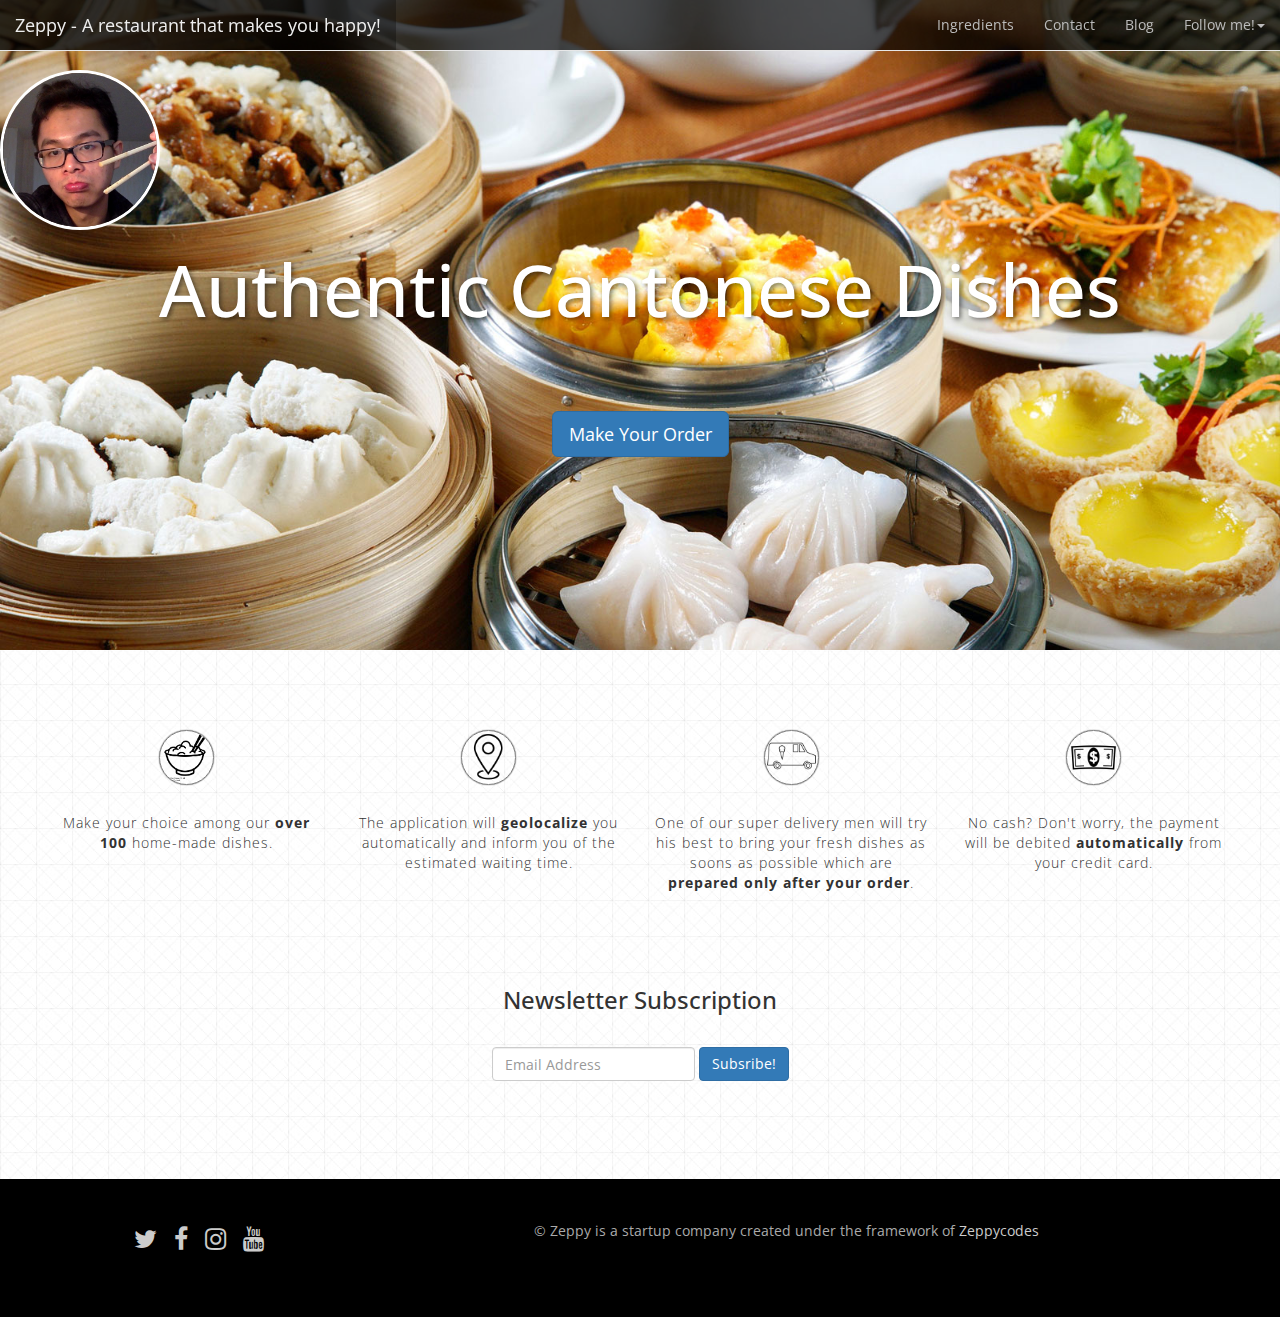
==== index.html @ 55cef6d9 "Brand" ====
<!DOCTYPE html>
<html>
  <head>
    <meta charset="utf-8">
    <meta http-equiv="X-UA-Compatible" content="IE=edge">
    <meta name="viewport" content="width=device-width, initial-scale=1">

    <title>Eat healthy with Zep!</title>

    <link rel="stylesheet" href="https://maxcdn.bootstrapcdn.com/bootstrap/3.2.0/css/bootstrap.min.css">
    <link rel="stylesheet" href="https://maxcdn.bootstrapcdn.com/font-awesome/4.1.0/css/font-awesome.min.css">
    <link rel="stylesheet" type="text/css" href="css/style.css">
    <link href='http://fonts.googleapis.com/css?family=Arvo:700' rel='stylesheet' type='text/css'>
    <link href='http://fonts.googleapis.com/css?family=Open+Sans:400,700' rel='stylesheet' type='text/css'>

    <!-- HTML5 Shim and Respond.js IE8 support of HTML5 elements and media queries -->
    <!-- Leave those next 4 lines if you care about users using IE8 -->
    <!--[if lt IE 9]>
      <script src="https://oss.maxcdn.com/html5shiv/3.7.2/html5shiv.min.js"></script>
      <script src="https://oss.maxcdn.com/respond/1.4.2/respond.min.js"></script>
    <![endif]-->
  </head>
  <body>

    <nav class="navbar navbar-default navbar-transparent navbar-fixed-top" role="navigation">
    <div class="container-fluid">
    <!-- Brand and toggle get grouped for better mobile display -->
    <div class="navbar-header">
      <button type="button" class="navbar-toggle collapsed" data-toggle="collapse" data-target="#bs-example-navbar-collapse-1" aria-expanded="false">
        <span class="sr-only">Toggle navigation</span>
        <span class="icon-bar"></span>
        <span class="icon-bar"></span>
        <span class="icon-bar"></span>
      </button>
      <a class="navbar-brand" href="index.html" class="pull-top">Zeppy - A restaurant that makes you happy!</a>
    </div>

    <!-- Collect the nav links, forms, and other content for toggling -->
    <div class="collapse navbar-collapse" id="bs-example-navbar-collapse-1">
      
      <ul class="nav navbar-nav navbar-right">
        <li><a href="#">Ingredients</a></li>
        <li><a href="#">Contact</a></li>
        <li><a href="#">Blog</a></li>
        <li class="dropdown">
          <a href="#" class="dropdown-toggle" data-toggle="dropdown" role="button" aria-haspopup="true" aria-expanded="false">Follow me!<span class="caret"></span></a>
          <ul class="dropdown-menu">
            <li><a href="https://twitter.com/zeppy"><i class="fa fa-twitter-square"></i>  Twitter</a></li>
            <li><a href="https://facebook.com/zeppy"><i class="fa fa-facebook-square"></i>  Facebook</a></li>
            <li><a href="https://instagram.com/zeppy"><i class="fa fa-instagram"></i>  Instagram</a></li>
            <li><a href="https://youtube.com/zeppy"><i class="fa fa-youtube-square"></i>  Youtube</a></li>

          </ul>
        </li>
      </ul>
    </div><!-- /.navbar-collapse -->
    </div><!-- /.container-fluid -->
    </nav>        

                <div id="wrapper">
                  <div id="patron">
                    <img src="images/profil.jpg">
                  </div>
                  <h2>Authentic Cantonese Dishes</h2>
                  <button type="button" class="btn btn-primary btn-lg">Make Your Order</button>
                </div>

              <div id="teaser" class="row">
                <div class="col-sm-6 col-md-3 feature"> 
                  <img src="images/icon_57707/icon_57707.png" width="55">  
                  <p>
                    Make your choice among our <strong>over 100</strong> home-made dishes.
                  </p>
                  </div>
                  <div class="col-sm-6 col-md-3 feature">
                  <img src="images/icon_29388/icon_29388.png" width="55">
                  <p>
                    The application will <strong>geolocalize</strong> you automatically and inform you of the estimated waiting time.
                  </p>
                  </div>
                  <div class="col-sm-6 col-md-3 feature">
                  <img src="images/icon_24755/icon_24755.png" width="55">
                  <p>
                    One of our super delivery men will try his best to bring your fresh dishes as soons as possible which are <strong>prepared only after your order</strong>.
                  </p>
                  </div>
                  <div class="col-sm-6 col-md-3 feature">
                  <img src="images/icon_17805/icon_17805.png" width="55">
                  <p>
                    No cash? Don't worry, the payment will be debited <strong>automatically</strong> from your credit card.
                  </p>
                  </div>
            </div>
            </div>

            <div id="newsletter" class="container">
              <div class="row">
                <div class="col-xs-12 text-center">
                  <h3>Newsletter Subscription</h3>
                    <form class="form-inline">
                      <div class="form-group">
                      <input type="email" class="form-control" id="exampleInputEmail2" placeholder="Email Address">
                      <button type="submit" class="btn btn-primary">Subsribe!</button>
                      </div>
                    </form>
                </div>
              </div>
            </div>


            <div id="footer">
              <div class="container">
                <div class="row">
                  <div class="col-lg-3">
                  <ul class="list-inline social text-center">
                    <li>
                      <a href="https://twitter.com/zeppy"><i class="fa fa-twitter"></i></a>
                    </li>
                    <li>
                      <a href="https://facebook.com/zeppy"><i class="fa fa-facebook"></i></a>
                    </li>
                    <li>
                      <a href="https://instagram.com/zeppy"><i class="fa fa-instagram"></i></a>
                    </li>
                    <li>
                      <a href="https://youtube.com/zeppy"><i class="fa fa-youtube"></i></a>
                    </li>
                  </ul>
                  </div>
                  <div class="col-lg-9">
                    <div class="text-center">
                      © Zeppy is a startup company created under the framework of <a href="http://www.zeppycodes.fr">Zeppycodes</a>
                    </div>
                  </div>
                </div>
              </div>
            

    <!-- Including Bootstrap JS (with its jQuery dependency) so that dynamic components work -->
    <script src="https://ajax.googleapis.com/ajax/libs/jquery/1.11.1/jquery.min.js"></script>
    <script src="https://maxcdn.bootstrapcdn.com/bootstrap/3.2.0/js/bootstrap.min.js"></script>
    <script>
    (function(i,s,o,g,r,a,m){i['GoogleAnalyticsObject']=r;i[r]=i[r]||function(){
    (i[r].q=i[r].q||[]).push(arguments)},i[r].l=1*new Date();a=s.createElement(o),
    m=s.getElementsByTagName(o)[0];a.async=1;a.src=g;m.parentNode.insertBefore(a,m)
    })(window,document,'script','//www.google-analytics.com/analytics.js','ga');
    ga('create', 'UA-70854352-6', 'auto');
    ga('send', 'pageview');
    </script>
  </body>
</html>
---- css/style.css ----
body{
  background-image: url("../images/grid.jpg");
  font-family: 'Open Sans', sans-serif;
  color: rgb(50, 50, 50);
}

#wrapper {
	padding-bottom: 9em;
	background-image: url("../images/cantonese.jpg");
	height: 650px;
	background-size: cover;
	text-align: center;
	color: white;
	text-shadow: 2px 2px 5px rgba(0, 0, 0, 0.5);
}

#wrapper h2 {
	font-size: 72px;
	padding-bottom: 1em;
}

#patron {
	padding-top: 5em;
	text-align: left;
}

#patron img {
	border-radius: 50%;
	width: 160px; 
	border: 3px solid white;
	transition: all 0.2s linear;
  	-webkit-transition: all 0.2s linear;
}

#patron img:hover{
	transform: rotate(10deg) scale(1.1);
  	-webkit-transform: rotate(10deg) scale(1.1);
}

.feature p {
	font-weight: 300;
	letter-spacing: 1px;
}

.feature img {
	margin-bottom: 2em;
	border-radius: 50%;
  	border: 1px solid gray;
  	box-shadow: 0px 0px 1px black;
  	transition: all 0.2s linear;
  	-webkit-transition: all 0.2s linear;
}

.feature img:hover{
	transform: rotate(10deg) scale(1.1);
  	-webkit-transform: rotate(10deg) scale(1.1);
}

#container {
	margin-left: 100px;
	margin-right: 100px;
	padding: 10px 50px 30px 50px;
}

#teaser {
	margin-top: 30px;
	text-align: center;
	padding: 50px;
}

.logo {
	padding-bottom: 1em;
}

#newsletter {
	padding-top: 1em;
	padding-bottom: 7em;
}

h3 {
	padding-bottom: 1em;
}

#footer {
	font-size: 14px;
	background-color: black;
	color: #aaaaaa; 
	padding-top: 3em;
	padding-bottom: 3em;
}

#footer a {
	color: #cccccc; 
}

#footer a:hover {
	color: #eeeeee;
}

.social {
	font-size: 25px;
	padding-bottom: 8px;
}

.navbar-transparent {
  background-color: rgba(0, 0, 0, 0.7);
}

.navbar-transparent .navbar-brand,
.navbar-transparent .navbar-nav > li > a {
  color: #bbbbbb;
}

.navbar-transparent .navbar-brand:hover,
.navbar-transparent .navbar-brand:active,
.navbar-transparent .navbar-brand:focus,
.navbar-transparent .navbar-nav > li > a:hover,
.navbar-transparent .navbar-nav > li > a:active,
.navbar-transparent .navbar-nav > li > a:focus,
.navbar-transparent .navbar-nav > .open > a,
.navbar-transparent .navbar-nav > .open > a:hover,
.navbar-transparent .navbar-nav > .open > a:focus {
  color: #eeeeee;
  background-color: rgba(0, 0, 0, 0.3);
}
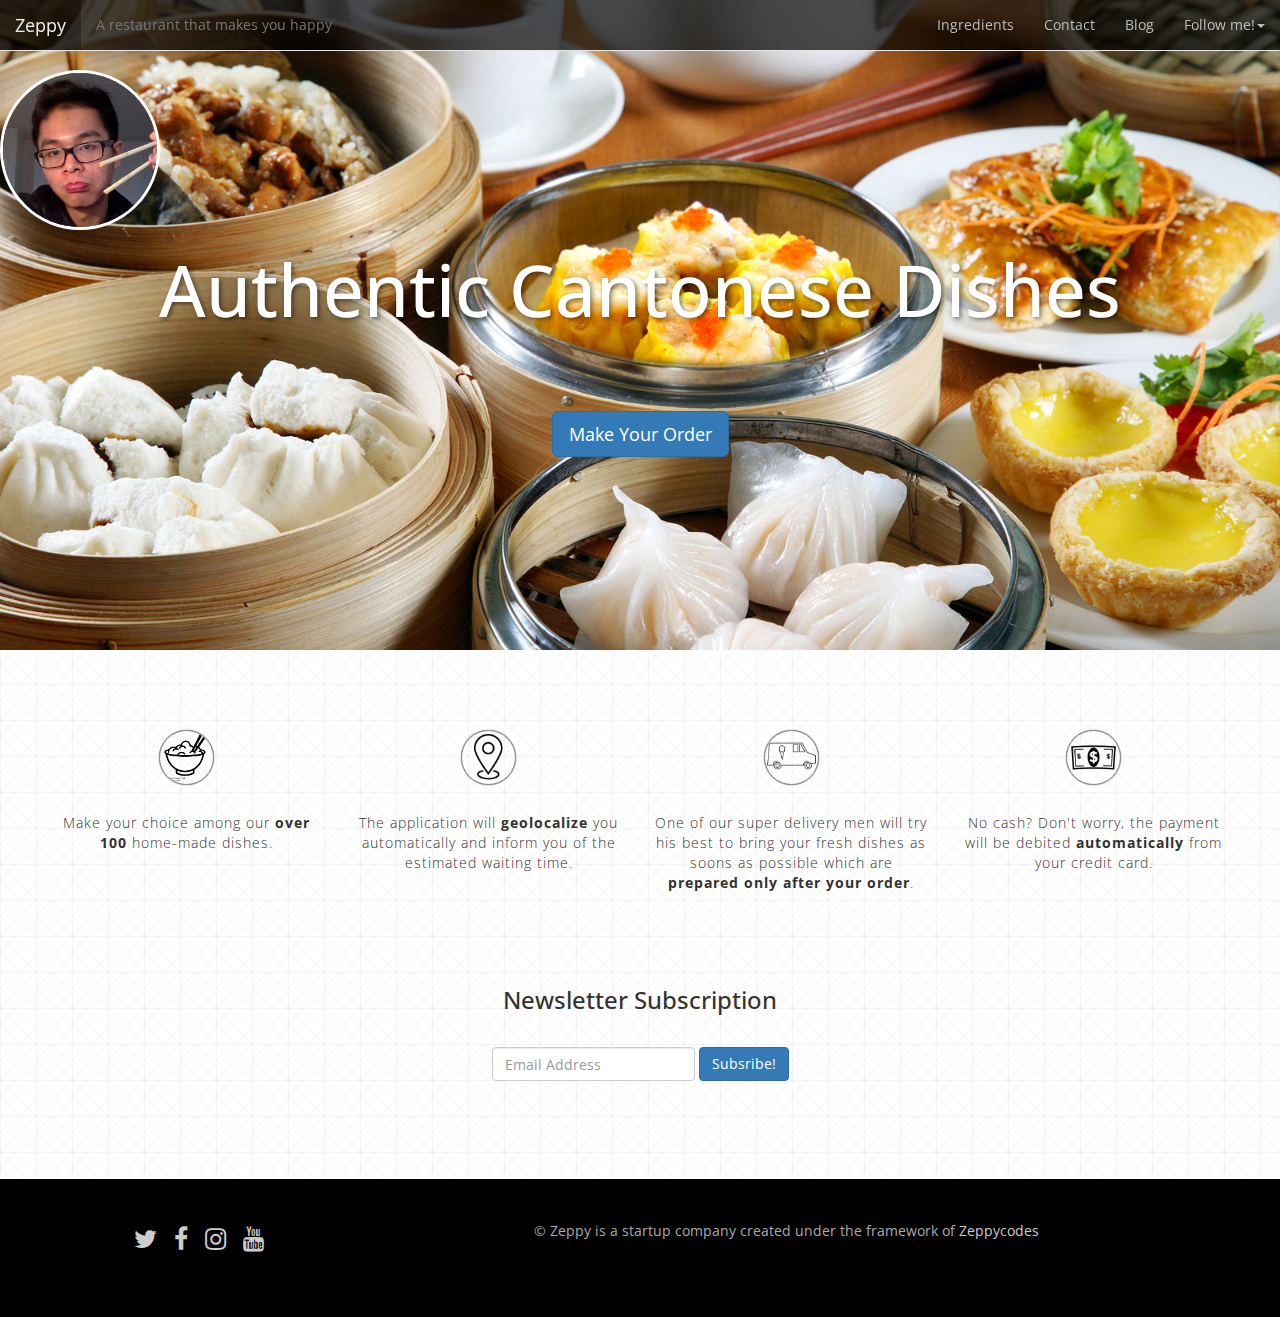
==== commit 279ca005: "brand" ====
--- a/index.html
+++ b/index.html
@@ -32,7 +32,8 @@
         <span class="icon-bar"></span>
         <span class="icon-bar"></span>
       </button>
-      <a class="navbar-brand" href="index.html" class="pull-top">Zeppy - A restaurant that makes you happy!</a>
+      <a class="navbar-brand" href="index.html" class="pull-top">Zeppy</a>
+      <p class="navbar-text">A restaurant that makes you happy</p>
     </div>
 
     <!-- Collect the nav links, forms, and other content for toggling -->
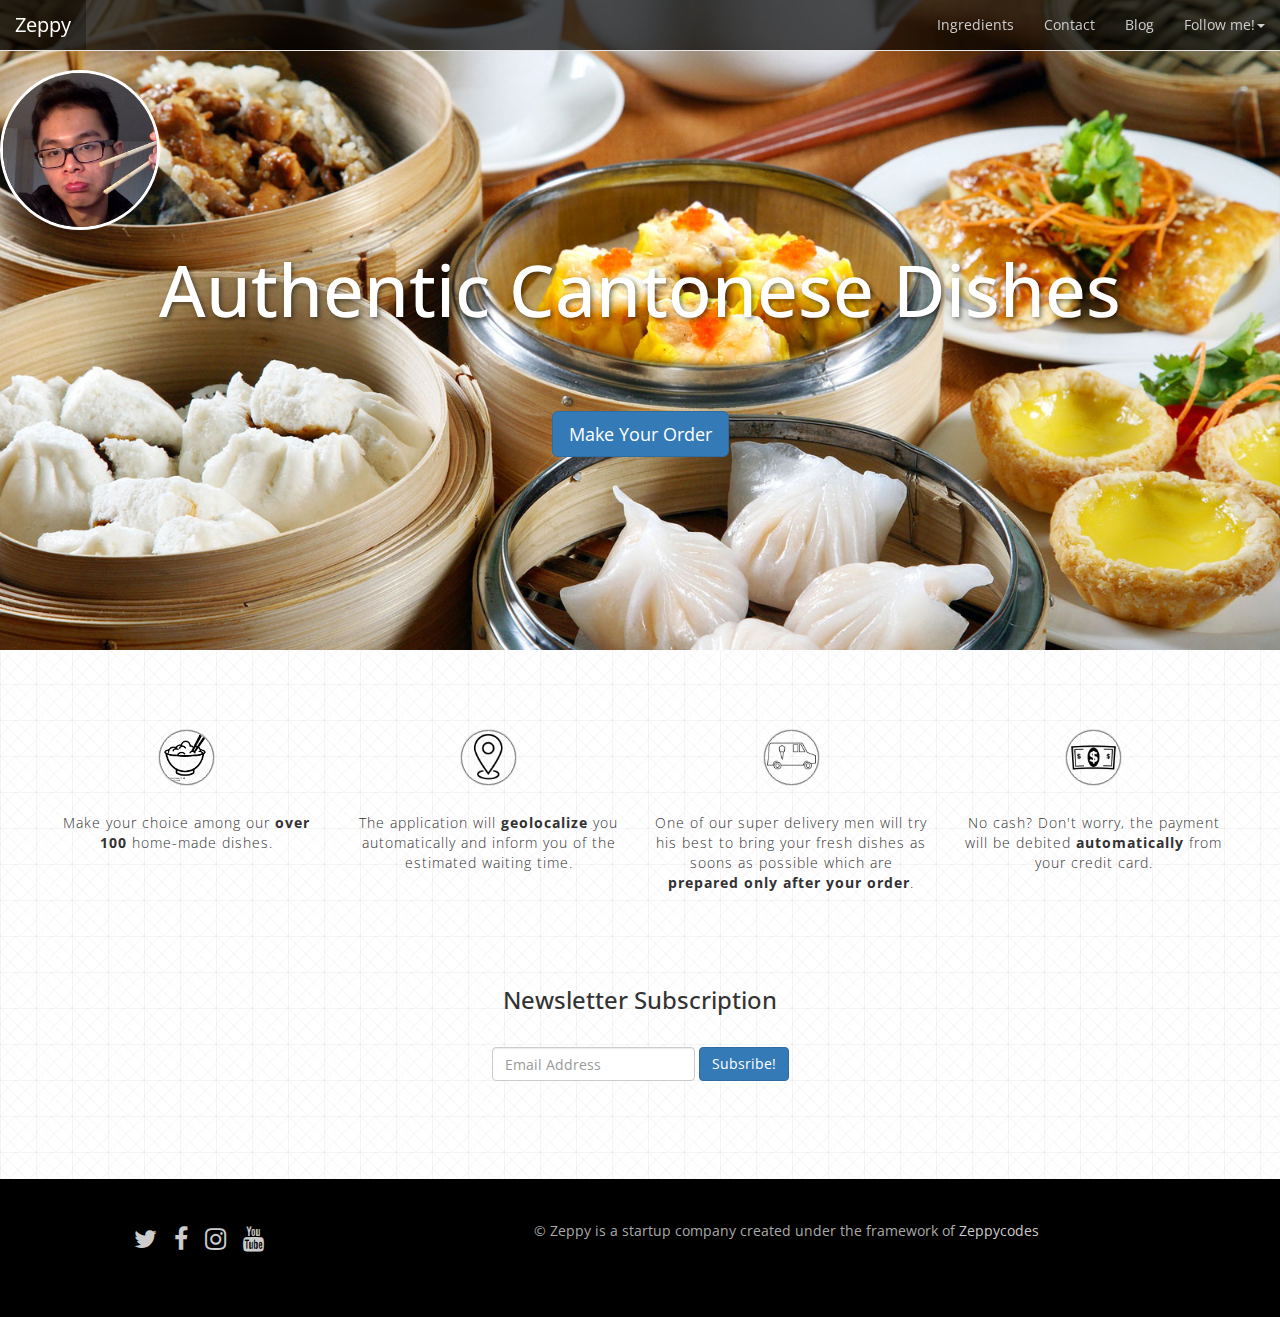
==== commit 6391dff9: "Title, brand" ====
--- a/index.html
+++ b/index.html
@@ -5,7 +5,7 @@
     <meta http-equiv="X-UA-Compatible" content="IE=edge">
     <meta name="viewport" content="width=device-width, initial-scale=1">
 
-    <title>Eat healthy with Zep!</title>
+    <title>Zeppy - A restaurant that makes you happy!</title>
 
     <link rel="stylesheet" href="https://maxcdn.bootstrapcdn.com/bootstrap/3.2.0/css/bootstrap.min.css">
     <link rel="stylesheet" href="https://maxcdn.bootstrapcdn.com/font-awesome/4.1.0/css/font-awesome.min.css">
@@ -33,7 +33,6 @@
         <span class="icon-bar"></span>
       </button>
       <a class="navbar-brand" href="index.html" class="pull-top">Zeppy</a>
-      <p class="navbar-text">A restaurant that makes you happy</p>
     </div>
 
     <!-- Collect the nav links, forms, and other content for toggling -->
--- a/css/style.css
+++ b/css/style.css
@@ -106,10 +106,20 @@
   background-color: rgba(0, 0, 0, 0.7);
 }
 
+.navbar .navbar-text {
+  color: #aaaaaa;
+}
+
+.navbar .navbar-brand {
+  font-size: 20px;
+}
+
+
 .navbar-transparent .navbar-brand,
 .navbar-transparent .navbar-nav > li > a {
-  color: #bbbbbb;
+  color: #cccccc;
 }
+
 
 .navbar-transparent .navbar-brand:hover,
 .navbar-transparent .navbar-brand:active,
@@ -120,6 +130,6 @@
 .navbar-transparent .navbar-nav > .open > a,
 .navbar-transparent .navbar-nav > .open > a:hover,
 .navbar-transparent .navbar-nav > .open > a:focus {
-  color: #eeeeee;
+  color: #ffffff;
   background-color: rgba(0, 0, 0, 0.3);
 }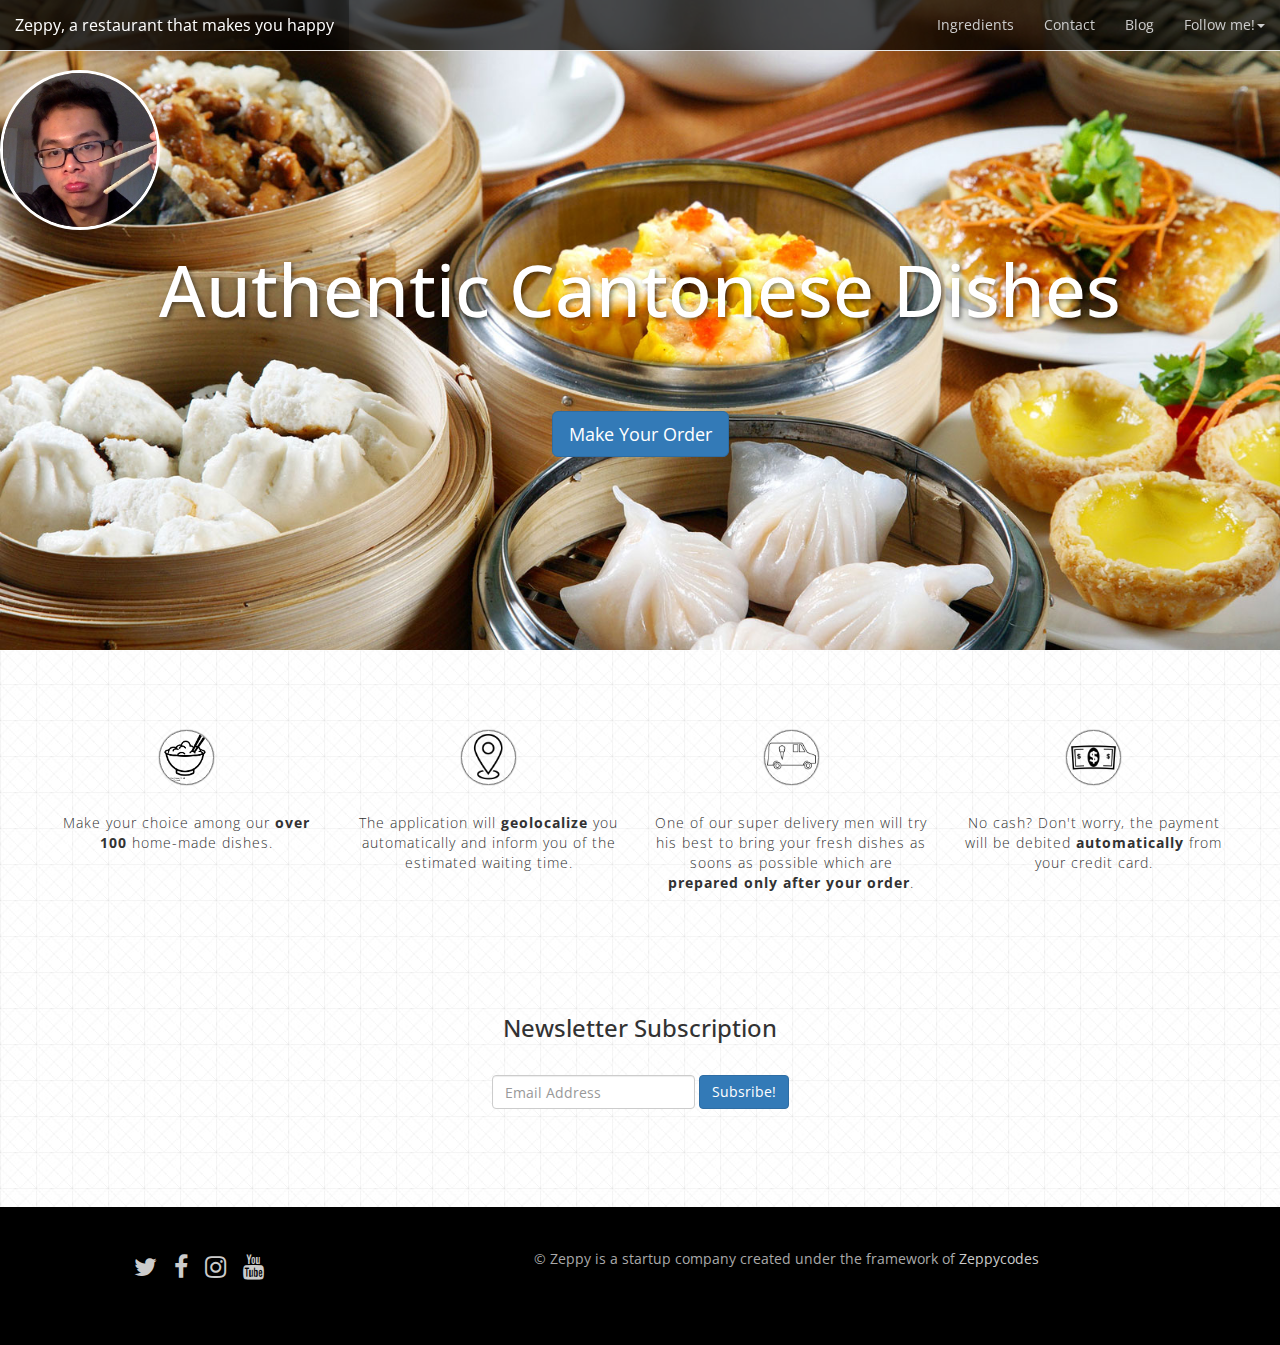
==== commit b536bb3d: "Brand" ====
--- a/index.html
+++ b/index.html
@@ -5,7 +5,7 @@
     <meta http-equiv="X-UA-Compatible" content="IE=edge">
     <meta name="viewport" content="width=device-width, initial-scale=1">
 
-    <title>Zeppy - A restaurant that makes you happy!</title>
+    <title>Eat healthy with Zep!</title>
 
     <link rel="stylesheet" href="https://maxcdn.bootstrapcdn.com/bootstrap/3.2.0/css/bootstrap.min.css">
     <link rel="stylesheet" href="https://maxcdn.bootstrapcdn.com/font-awesome/4.1.0/css/font-awesome.min.css">
@@ -32,7 +32,7 @@
         <span class="icon-bar"></span>
         <span class="icon-bar"></span>
       </button>
-      <a class="navbar-brand" href="index.html" class="pull-top">Zeppy</a>
+      <a class="navbar-brand" href="index.html" class="pull-top">Zeppy, a restaurant that makes you happy</a>
     </div>
 
     <!-- Collect the nav links, forms, and other content for toggling -->
@@ -99,8 +99,8 @@
                   <h3>Newsletter Subscription</h3>
                     <form class="form-inline">
                       <div class="form-group">
-                      <input type="email" class="form-control" id="exampleInputEmail2" placeholder="Email Address">
-                      <button type="submit" class="btn btn-primary">Subsribe!</button>
+                          <input type="email" class="form-control" id="exampleInputEmail2" placeholder="Email Address">
+                          <button type="submit" class="btn btn-primary">Subsribe!</button>
                       </div>
                     </form>
                 </div>
--- a/css/style.css
+++ b/css/style.css
@@ -40,6 +40,7 @@
 .feature p {
 	font-weight: 300;
 	letter-spacing: 1px;
+	padding-bottom: 2em;
 }
 
 .feature img {
@@ -106,14 +107,9 @@
   background-color: rgba(0, 0, 0, 0.7);
 }
 
-.navbar .navbar-text {
-  color: #aaaaaa;
+.navbar .navbar-brand {
+  font-size: 16px;
 }
-
-.navbar .navbar-brand {
-  font-size: 20px;
-}
-
 
 .navbar-transparent .navbar-brand,
 .navbar-transparent .navbar-nav > li > a {
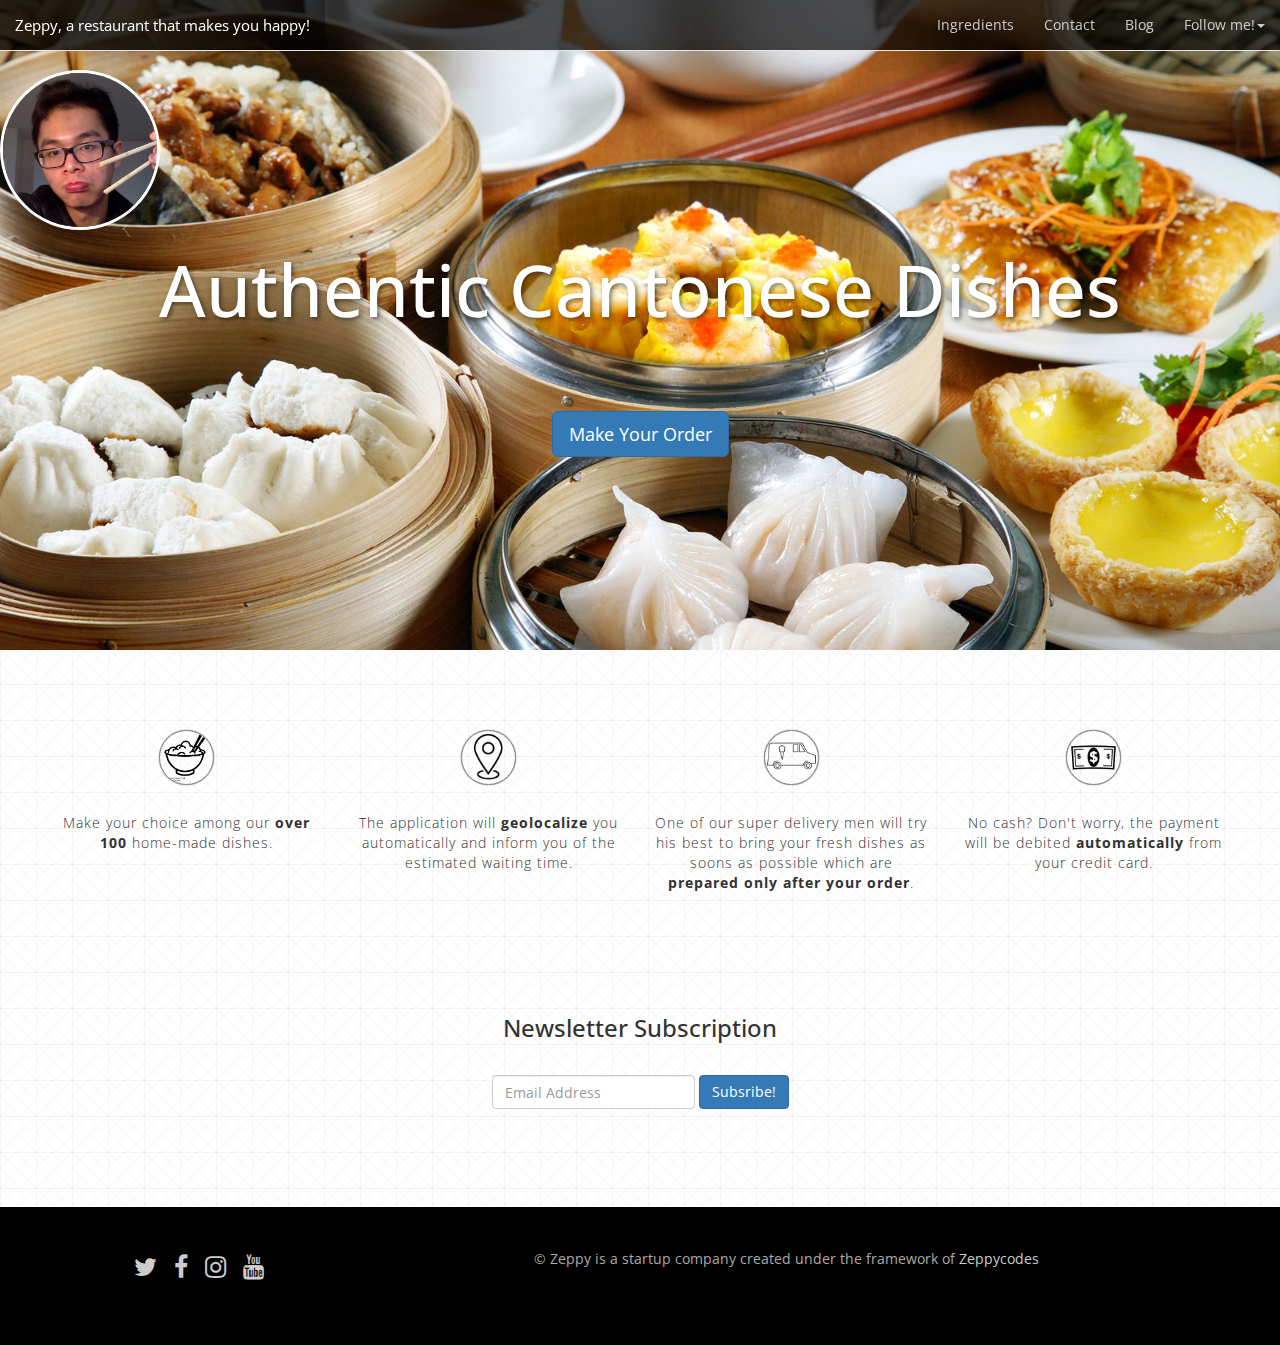
==== commit 417e9556: "Brand" ====
--- a/index.html
+++ b/index.html
@@ -32,7 +32,7 @@
         <span class="icon-bar"></span>
         <span class="icon-bar"></span>
       </button>
-      <a class="navbar-brand" href="index.html" class="pull-top">Zeppy, a restaurant that makes you happy</a>
+      <a class="navbar-brand" href="index.html" class="pull-top">Zeppy, a restaurant that makes you happy!</a>
     </div>
 
     <!-- Collect the nav links, forms, and other content for toggling -->
--- a/css/style.css
+++ b/css/style.css
@@ -108,7 +108,7 @@
 }
 
 .navbar .navbar-brand {
-  font-size: 16px;
+  font-size: 15px;
 }
 
 .navbar-transparent .navbar-brand,
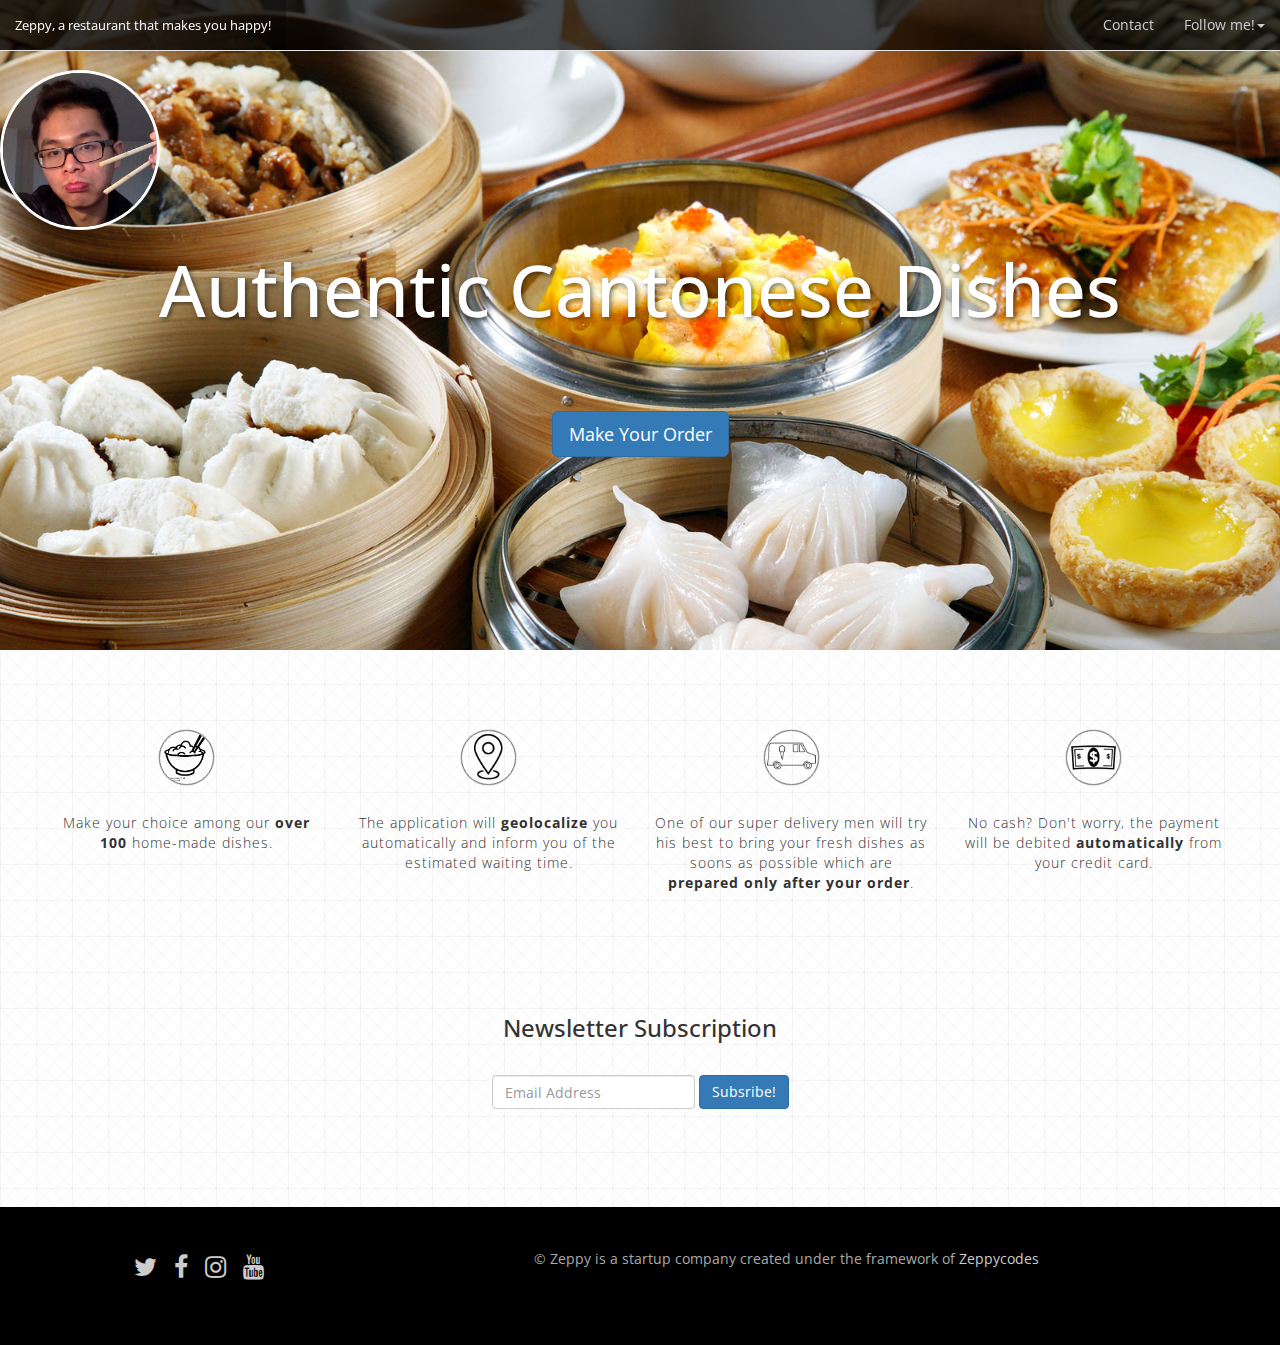
==== commit c5eb266d: "Brand" ====
--- a/index.html
+++ b/index.html
@@ -39,9 +39,7 @@
     <div class="collapse navbar-collapse" id="bs-example-navbar-collapse-1">
       
       <ul class="nav navbar-nav navbar-right">
-        <li><a href="#">Ingredients</a></li>
         <li><a href="#">Contact</a></li>
-        <li><a href="#">Blog</a></li>
         <li class="dropdown">
           <a href="#" class="dropdown-toggle" data-toggle="dropdown" role="button" aria-haspopup="true" aria-expanded="false">Follow me!<span class="caret"></span></a>
           <ul class="dropdown-menu">
--- a/css/style.css
+++ b/css/style.css
@@ -108,7 +108,7 @@
 }
 
 .navbar .navbar-brand {
-  font-size: 15px;
+  font-size: 13px;
 }
 
 .navbar-transparent .navbar-brand,
